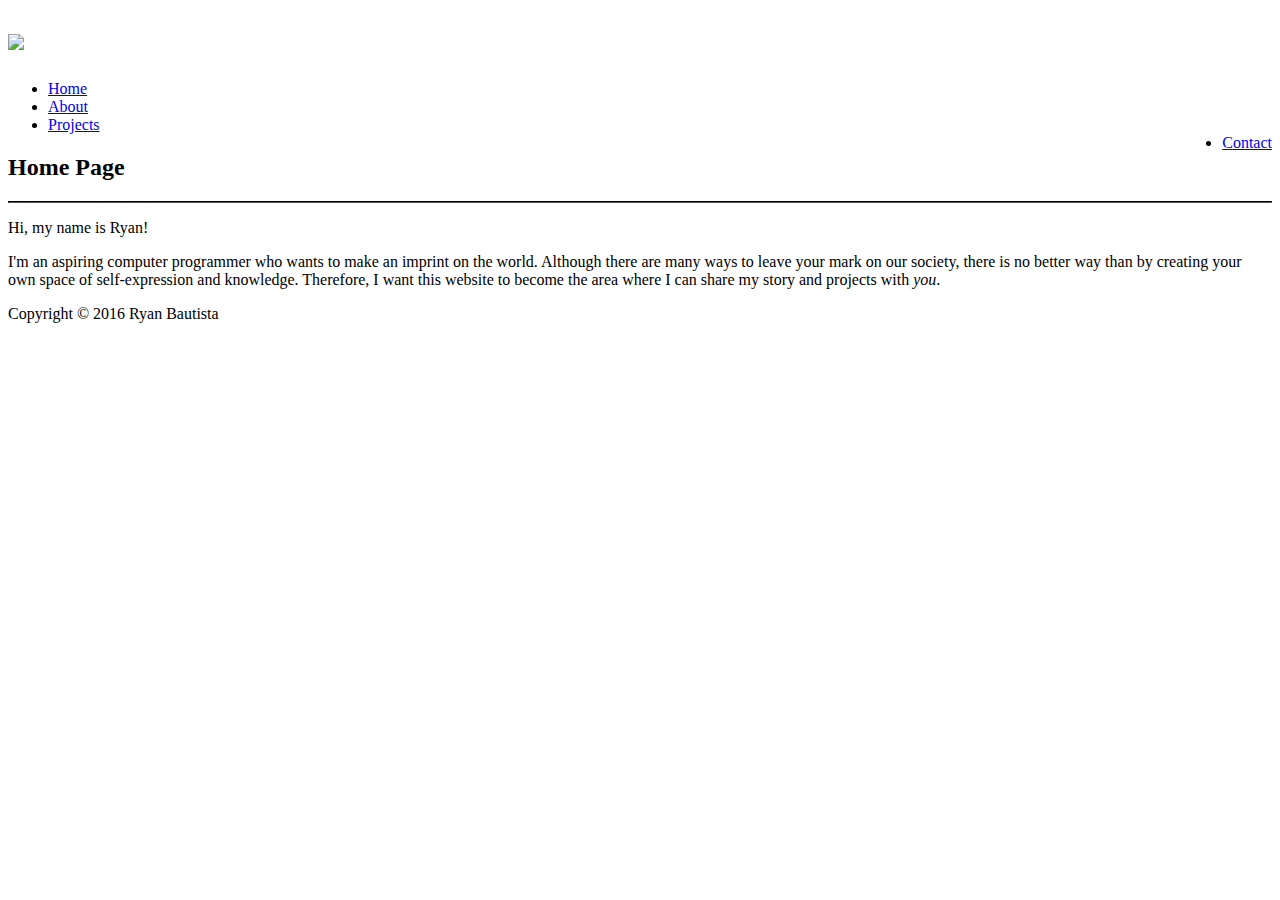
==== index.html @ 7aa14810 "index.html" ====
<!DOCTYPE html>
<!-- My first website attempt. 12/18/2016 -->

<html>
<head>
	<title>Ryan Bautista</title>
	<link rel="stylesheet" type="text/css" href="./CSS/style.css">
	<link rel="icon" type="image/png" href="./Assets/logo.png">
</head>

<body>
	<div id = "container">	
		<div id = "header">
		<!-- Font name: spinnaker -->
			<h1><img src="./Assets/myName.png"></h1> 
		</div>

		<div id = "navbar">
			<ul>
				<li><a class="selected" href="./index.html"> Home </a></li>
				<li><a href= "./HTML/about.html"> About </a></li>
				<li><a href= "./HTML/projects.html"> Projects </a></li>
				<li style="float: right;"><a href="./HTML/contact.html"> Contact </a></li> 
				<!-- Put style inside the tag to make it go right-->
			</ul>
		</div>

		<div id = "content">
			<h2>Home Page</h2>
			<hr style="border-color: #555">

			<p>Hi, my name is Ryan!</p>
			
			<p>I'm an aspiring computer programmer who wants to make an imprint on the world. Although there are many ways to leave your mark on our society, there is no better way than by creating your own space of self-expression and knowledge. Therefore, I want this website to become the area where I can share my story and projects with <i>you</i>.</p> 


		</div>

		<div id = "footer">
			Copyright &copy; 2016 Ryan Bautista
		</div>

	</div>

</body>

</html>
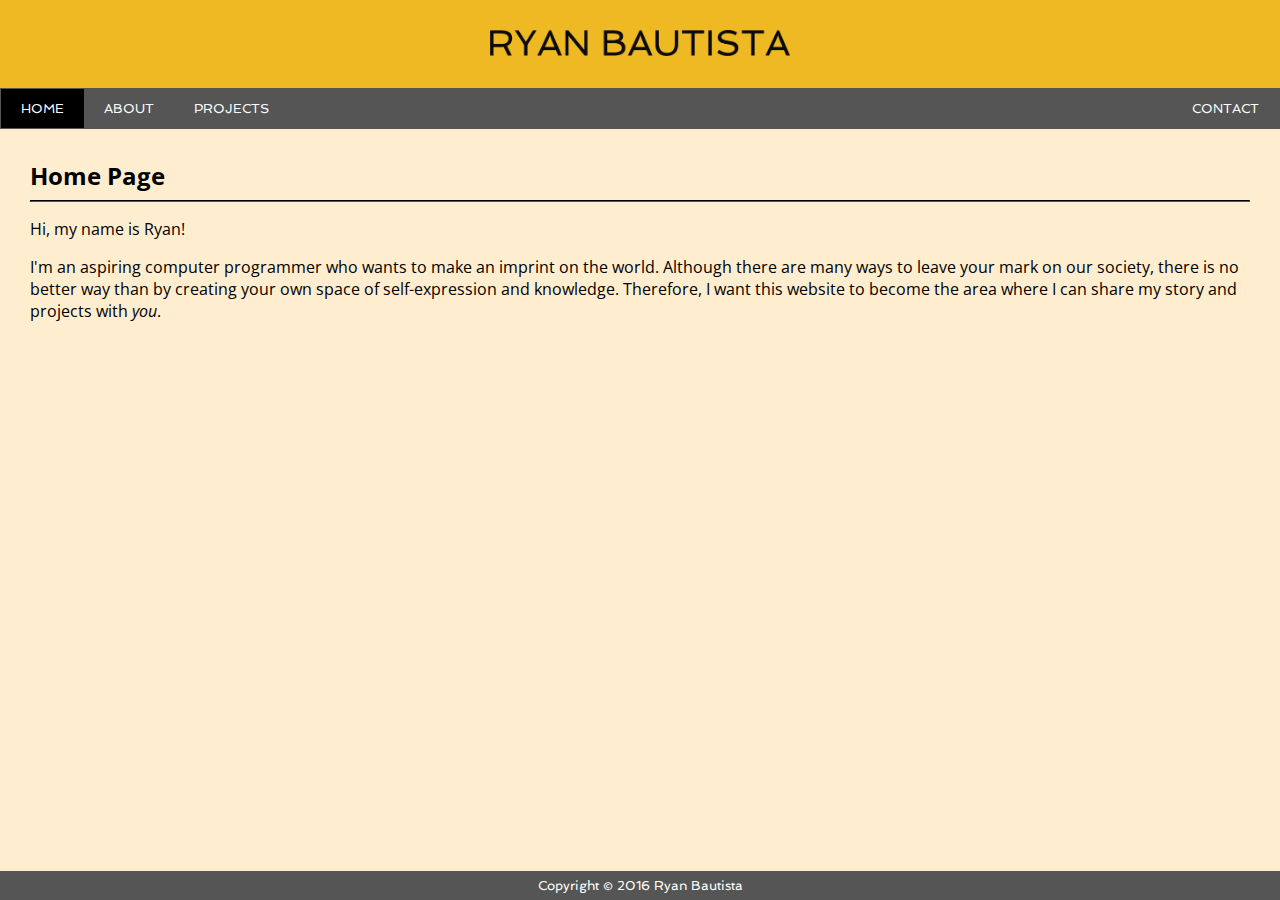
==== commit 6cd53b8a: "Merge pull request #1 from rjbautis/Text-edits-v1" ====
--- a/index.html
+++ b/index.html
@@ -3,44 +3,44 @@
 
 <html>
 <head>
-	<title>Ryan Bautista</title>
-	<link rel="stylesheet" type="text/css" href="./CSS/style.css">
-	<link rel="icon" type="image/png" href="./Assets/logo.png">
+  <title>Ryan Bautista</title>
+  <link rel="stylesheet" type="text/css" href="./CSS/style.css">
+  <link rel="icon" type="image/png" href="./Assets/logo.png">
 </head>
 
 <body>
-	<div id = "container">	
-		<div id = "header">
-		<!-- Font name: spinnaker -->
-			<h1><img src="./Assets/myName.png"></h1> 
-		</div>
+  <div id = "container">  
+    <div id = "header">
+    <!-- Font name: spinnaker -->
+      <h1><img src="./Assets/myName.png"></h1> 
+    </div>
 
-		<div id = "navbar">
-			<ul>
-				<li><a class="selected" href="./index.html"> Home </a></li>
-				<li><a href= "./HTML/about.html"> About </a></li>
-				<li><a href= "./HTML/projects.html"> Projects </a></li>
-				<li style="float: right;"><a href="./HTML/contact.html"> Contact </a></li> 
-				<!-- Put style inside the tag to make it go right-->
-			</ul>
-		</div>
+    <div id = "navbar">
+      <ul>
+        <li><a class="selected" href="./index.html"> Home </a></li>
+        <li><a href= "./HTML/about.html"> About </a></li>
+        <li><a href= "./HTML/projects.html"> Projects </a></li>
+        <li style="float: right;"><a href="./HTML/contact.html"> Contact </a></li> 
+        <!-- Put style inside the tag to make it go right-->
+      </ul>
+    </div>
 
-		<div id = "content">
-			<h2>Home Page</h2>
-			<hr style="border-color: #555">
+    <div id = "content">
+      <h2>Home Page</h2>
+      <hr style="border-color: #555">
 
-			<p>Hi, my name is Ryan!</p>
-			
-			<p>I'm an aspiring computer programmer who wants to make an imprint on the world. Although there are many ways to leave your mark on our society, there is no better way than by creating your own space of self-expression and knowledge. Therefore, I want this website to become the area where I can share my story and projects with <i>you</i>.</p> 
+      <p>Hi, my name is Ryan!</p>
+      
+      <p>I'm an aspiring computer programmer who wants to make an imprint on the world. Although there are many ways to leave your mark on our society, there is no better way than by creating your own space of self-expression and knowledge. Therefore, I want this website to become the area where I can share my story and projects with <i>you</i>.</p> 
 
 
-		</div>
+    </div>
 
-		<div id = "footer">
-			Copyright &copy; 2016 Ryan Bautista
-		</div>
+    <div id = "footer">
+      Copyright &copy; 2016 Ryan Bautista
+    </div>
 
-	</div>
+  </div>
 
 </body>
 
--- a/CSS/style.css
+++ b/CSS/style.css
@@ -0,0 +1,126 @@
+@import url('https://fonts.googleapis.com/css?family=Spinnaker|Open+Sans');
+
+html{
+  height: 100%;
+  margin: 0;
+  padding: 0;
+}
+
+body{
+  font-family: 'Open Sans';
+  height: 100%;
+  margin: 0;
+  padding: 0;
+  background-color: #feedcf;
+}
+
+#container{
+  width: 100%;  /* this determines width of #header, #navbar, #content, #footer */
+  min-height: 100%;
+  position: absolute; 
+  margin-left: auto;
+  margin-right: auto;
+}
+
+#header{
+  background-color: #efb924;
+  text-align: center;
+  padding: 1px;
+}
+
+#header img{
+  width: 300px;
+}
+
+
+#navbar ul{
+  margin: 0px;
+  padding: 1px;
+  overflow: hidden;
+
+  font-family: 'Spinnaker';
+  text-transform: uppercase;
+  background-color: #555;
+
+}
+
+#navbar li{
+  float: left; /* Makes the navbar horizontal */
+  list-style-type: none;
+}
+
+#navbar li a{
+  font-size: 13px;
+  color: white;
+  display: block;
+  text-decoration: none;
+  padding: 12px 20px; /* adds padding to top/bottom and left/right */
+}
+
+.selected{ /*Adds a background color on navbar to the current page of the website*/
+  background-color: black;
+}
+
+#navbar li a:hover:not(.selected){
+  background-color: grey;
+}
+#content{
+  padding: 30px 30px 30px 30px; /* top right bottom left */
+}
+
+#content h2{
+  margin: 0;
+}
+
+#footer{
+  width: 100%; /* 100% of the container's width, since #footer is ancestor of #container in index.html*/
+  position: absolute; /* position is absolutely relative to the parent #container */
+  padding: 7px 0px 7px 0px;
+  bottom: 0; /* puts it at the bottom of the webpage */
+  clear: both;
+  
+  font-family: 'Spinnaker';
+  background-color: #555;
+  text-align: center;
+  color: white;
+  font-size: 13px;
+}
+
+/*   ------------------------- about.html -------------------------   */
+
+#myImage img{
+  padding: 10px 0 15px 0;
+  width: 27%;
+  float: left;
+}
+
+#main{
+  width: 70%;
+  padding-bottom: 30px;
+  float: right;
+}
+
+/*   ------------------------- contact.html -------------------------   */
+
+#social div{
+  display: inline-block;
+  vertical-align: middle;
+  margin: 0;
+  padding: 20px 20px 5px 20px;
+}
+
+#social{
+  text-align: center;
+}
+
+#LinkedIn img, #Github img{
+  width: 50px;
+}
+
+#UCSC img{
+  width: 200px;
+}
+
+#Gmail img{
+  width: 70px;
+}
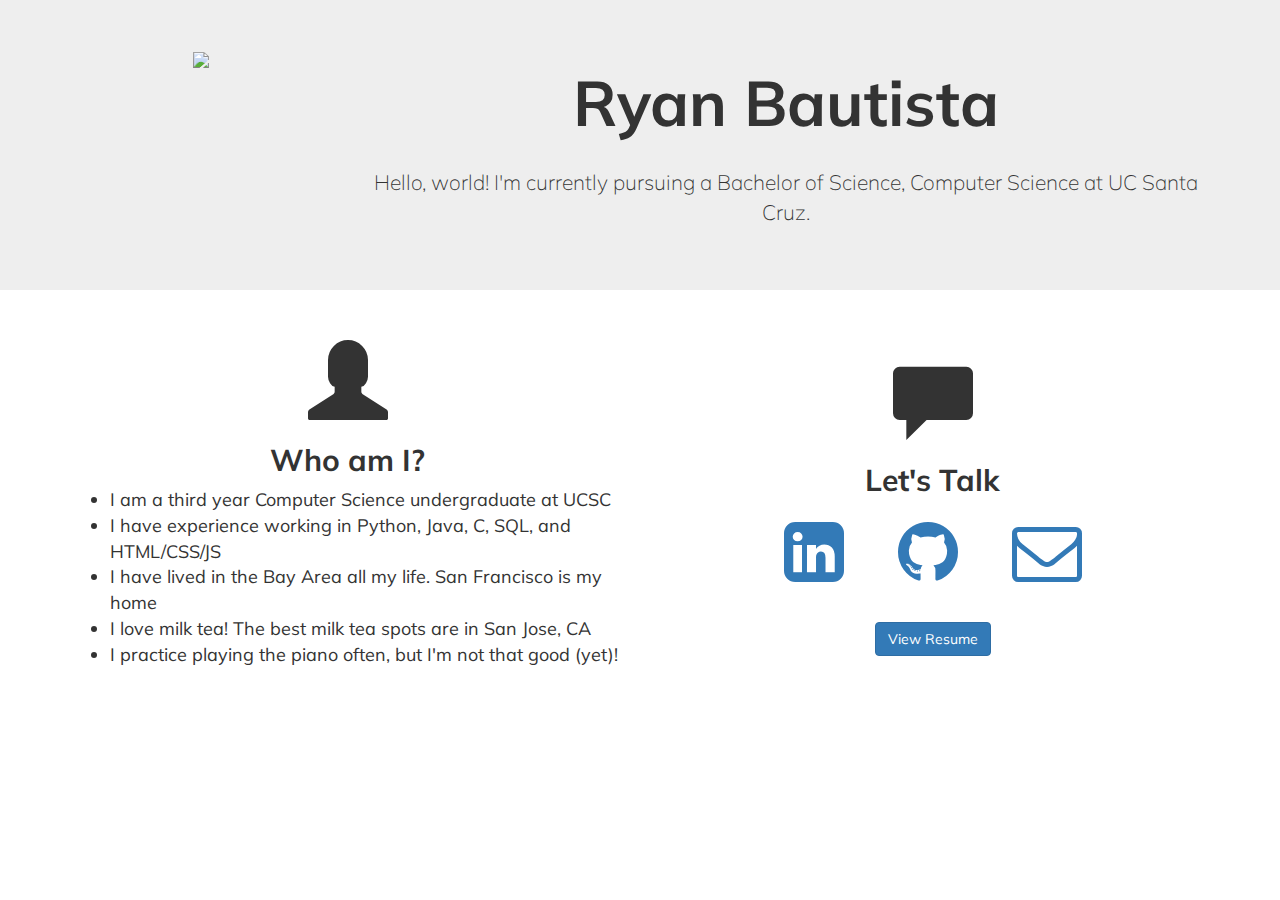
==== commit 964636fb: "updated index" ====
--- a/index.html
+++ b/index.html
@@ -1,47 +1,60 @@
 <!DOCTYPE html>
-<!-- My first website attempt. 12/18/2016 -->
+<html lang="en">
+  <head>
+    <meta charset="utf-8">
+    <meta http-equiv="X-UA-Compatible" content="IE=edge">
+    <meta name="viewport" content="width=device-width, initial-scale=1">
+    <title>Ryan Bautista</title>
+    <link href="https://maxcdn.bootstrapcdn.com/bootstrap/3.3.7/css/bootstrap.min.css" rel="stylesheet">
+    <link href="https://maxcdn.bootstrapcdn.com/font-awesome/4.7.0/css/font-awesome.min.css" rel="stylesheet">
+    <link href="https://fonts.googleapis.com/css?family=Muli" rel="stylesheet">
+    <link rel="stylesheet" type="text/css" href="css/style.css">
+    <script src="https://ajax.googleapis.com/ajax/libs/jquery/3.2.1/jquery.min.js"></script>
+    <script src="https://maxcdn.bootstrapcdn.com/bootstrap/3.3.7/js/bootstrap.min.js"></script>
+  </head>
 
-<html>
-<head>
-  <title>Ryan Bautista</title>
-  <link rel="stylesheet" type="text/css" href="./CSS/style.css">
-  <link rel="icon" type="image/png" href="./Assets/logo.png">
-</head>
-
-<body>
-  <div id = "container">  
-    <div id = "header">
-    <!-- Font name: spinnaker -->
-      <h1><img src="./Assets/myName.png"></h1> 
+  <body>
+    <div class="jumbotron">
+      <div class = "container">
+        <div class="row">
+          <div class = "col-md-3">
+            <img src="./assets/myImage.png" height="200px"/>
+          </div>
+          <div class = "col-md-9">
+            <h1>Ryan Bautista</h1>
+            <br>
+            <p> Hello, world! I'm currently pursuing a Bachelor of Science, Computer Science at UC Santa Cruz. </p>
+          </div>
+        </div>
+      </div>
     </div>
 
-    <div id = "navbar">
-      <ul>
-        <li><a class="selected" href="./index.html"> Home </a></li>
-        <li><a href= "./HTML/about.html"> About </a></li>
-        <li><a href= "./HTML/projects.html"> Projects </a></li>
-        <li style="float: right;"><a href="./HTML/contact.html"> Contact </a></li> 
-        <!-- Put style inside the tag to make it go right-->
-      </ul>
-    </div>
-
-    <div id = "content">
-      <h2>Home Page</h2>
-      <hr style="border-color: #555">
-
-      <p>Hi, my name is Ryan!</p>
-      
-      <p>I'm an aspiring computer programmer who wants to make an imprint on the world. Although there are many ways to leave your mark on our society, there is no better way than by creating your own space of self-expression and knowledge. Therefore, I want this website to become the area where I can share my story and projects with <i>you</i>.</p> 
-
-
-    </div>
-
-    <div id = "footer">
-      Copyright &copy; 2016 Ryan Bautista
-    </div>
-
-  </div>
-
-</body>
-
+    <div class = "container">
+      <div class ="row">
+        <br>
+        <div class = "col-md-6">
+          <span class="glyphicon glyphicon-user glyphicon-large" aria-hidden="true"></span>
+          <h2>Who am I?</h2>
+          <ul class="about">
+            <li>I am a third year Computer Science undergraduate at UCSC</li>
+            <li>I have experience working in Python, Java, C, SQL, and HTML/CSS/JS</li>
+            <li>I have lived in the Bay Area all my life. San Francisco is my home</li>
+            <li>I love milk tea! The best milk tea spots are in San Jose, CA</li>
+            <li>I practice playing the piano often, but I'm not that good (yet)!</li>
+          </ul>
+        </div>
+        <br>
+        <div class = "col-md-6">
+          <span class="glyphicon glyphicon-comment glyphicon-large" aria-hidden="true"></span> 
+          <h2>Let's Talk</h2>
+          <ul class=fa_list>
+            <li><a href="https://www.linkedin.com/in/ryan-j-bautista/"><i class="fa fa-linkedin-square fa-5x" aria-hidden="true"></i></a></li>
+            <li><a href="https://github.com/rjbautis"><i class="fa fa-github fa-5x" aria-hidden="true"></i></a></li>
+            <li><a href="mailto:rjbautis1@gmail.com"><i class="fa fa-envelope-o fa-5x" aria-hidden="true"></i></a></li>
+          </ul>
+          <a href="./RyanBautistaResume.pdf" class="btn btn-primary" role="button">View Resume</a>
+        </div>
+        <br>
+    </div>      
+  </body>
 </html>--- a/css/style.css
+++ b/css/style.css
@@ -0,0 +1,41 @@
+body{
+   font-family: 'Muli', sans-serif;
+}
+
+h1, h2{
+   font-weight: bold;
+}
+
+.row {
+   text-align: center;
+}
+
+.glyphicon-large {
+   font-size: 80px;
+}
+
+ul.about {
+   list-style: disc;
+   text-align: left;
+   font-size: 18px;
+}
+
+ul.fa_list {
+   list-style: none;
+   padding-left: 0;
+}
+
+ul.fa_list li {
+   display: inline-block;
+   text-align:left;
+   padding: 25px;
+   padding-top: 10px;
+}
+
+.fa:hover {
+   color: black;
+}
+
+.btn:hover {
+   background-color:black;
+}